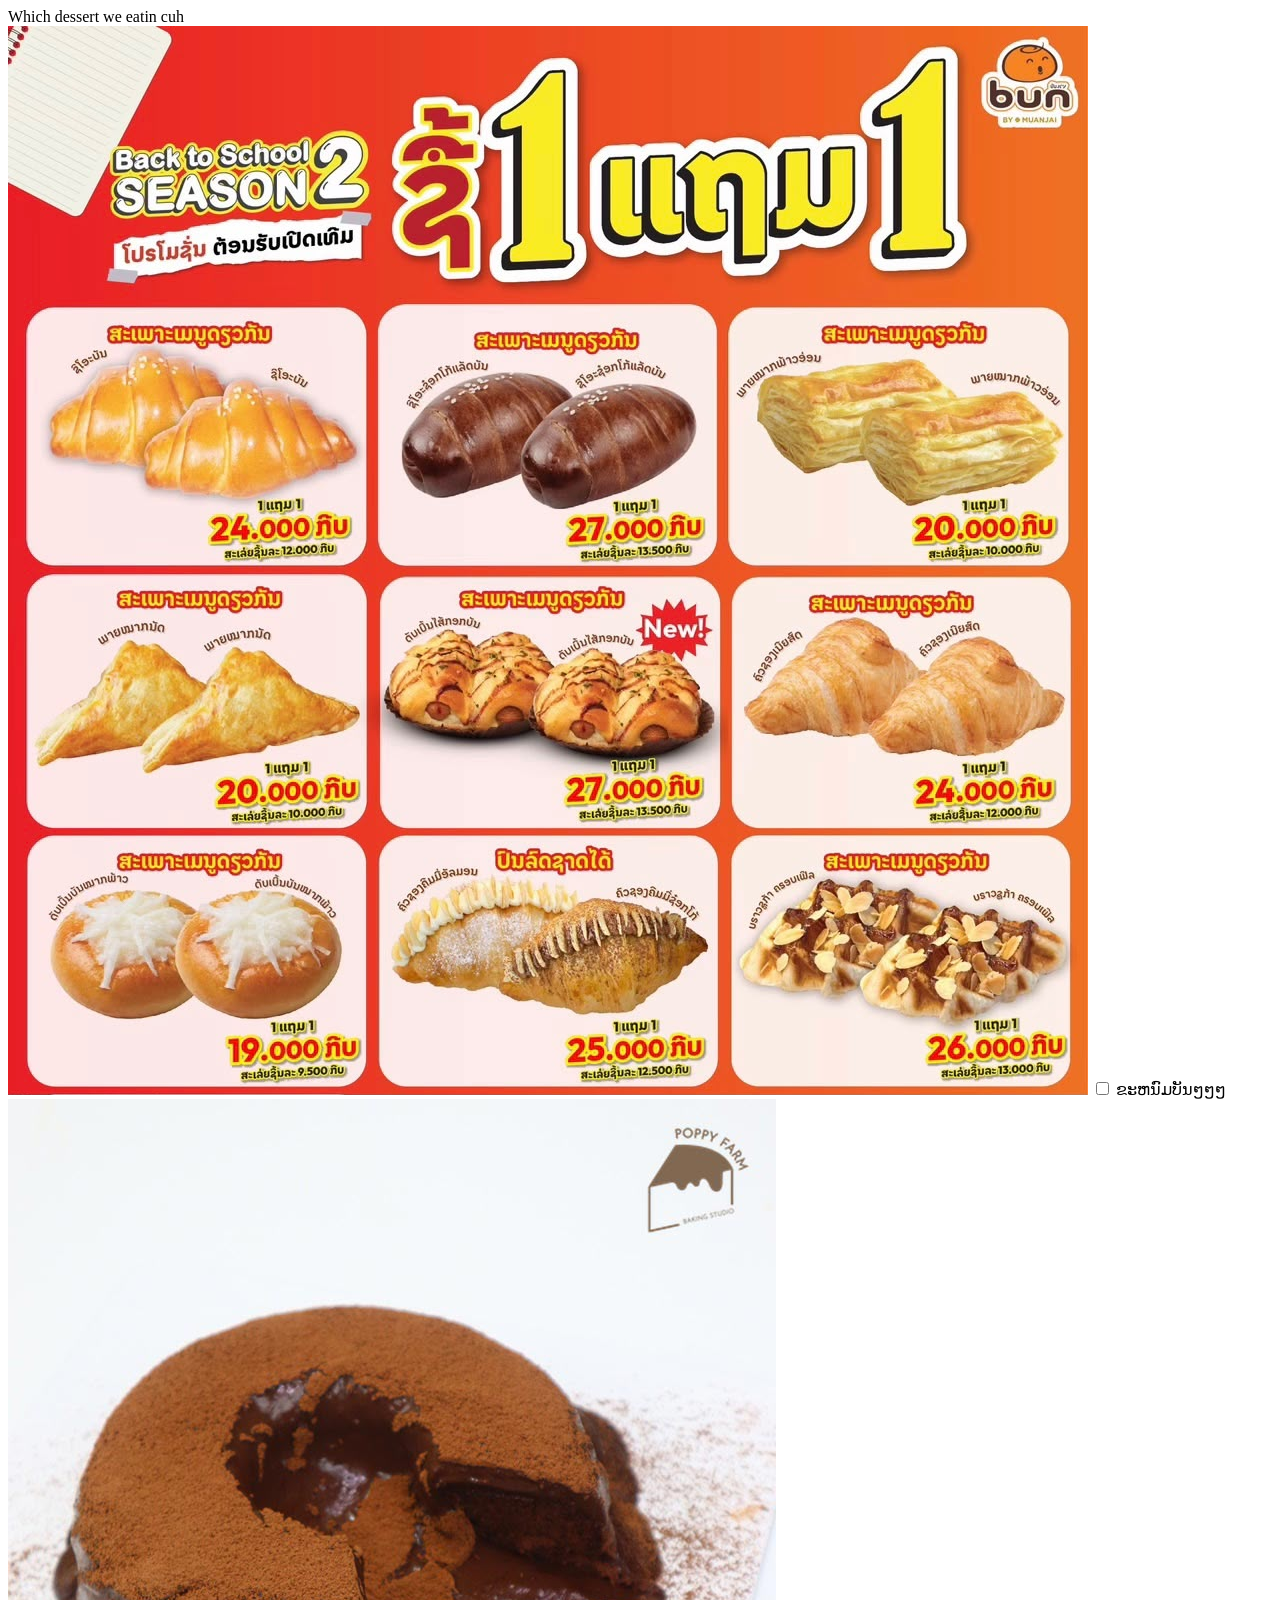
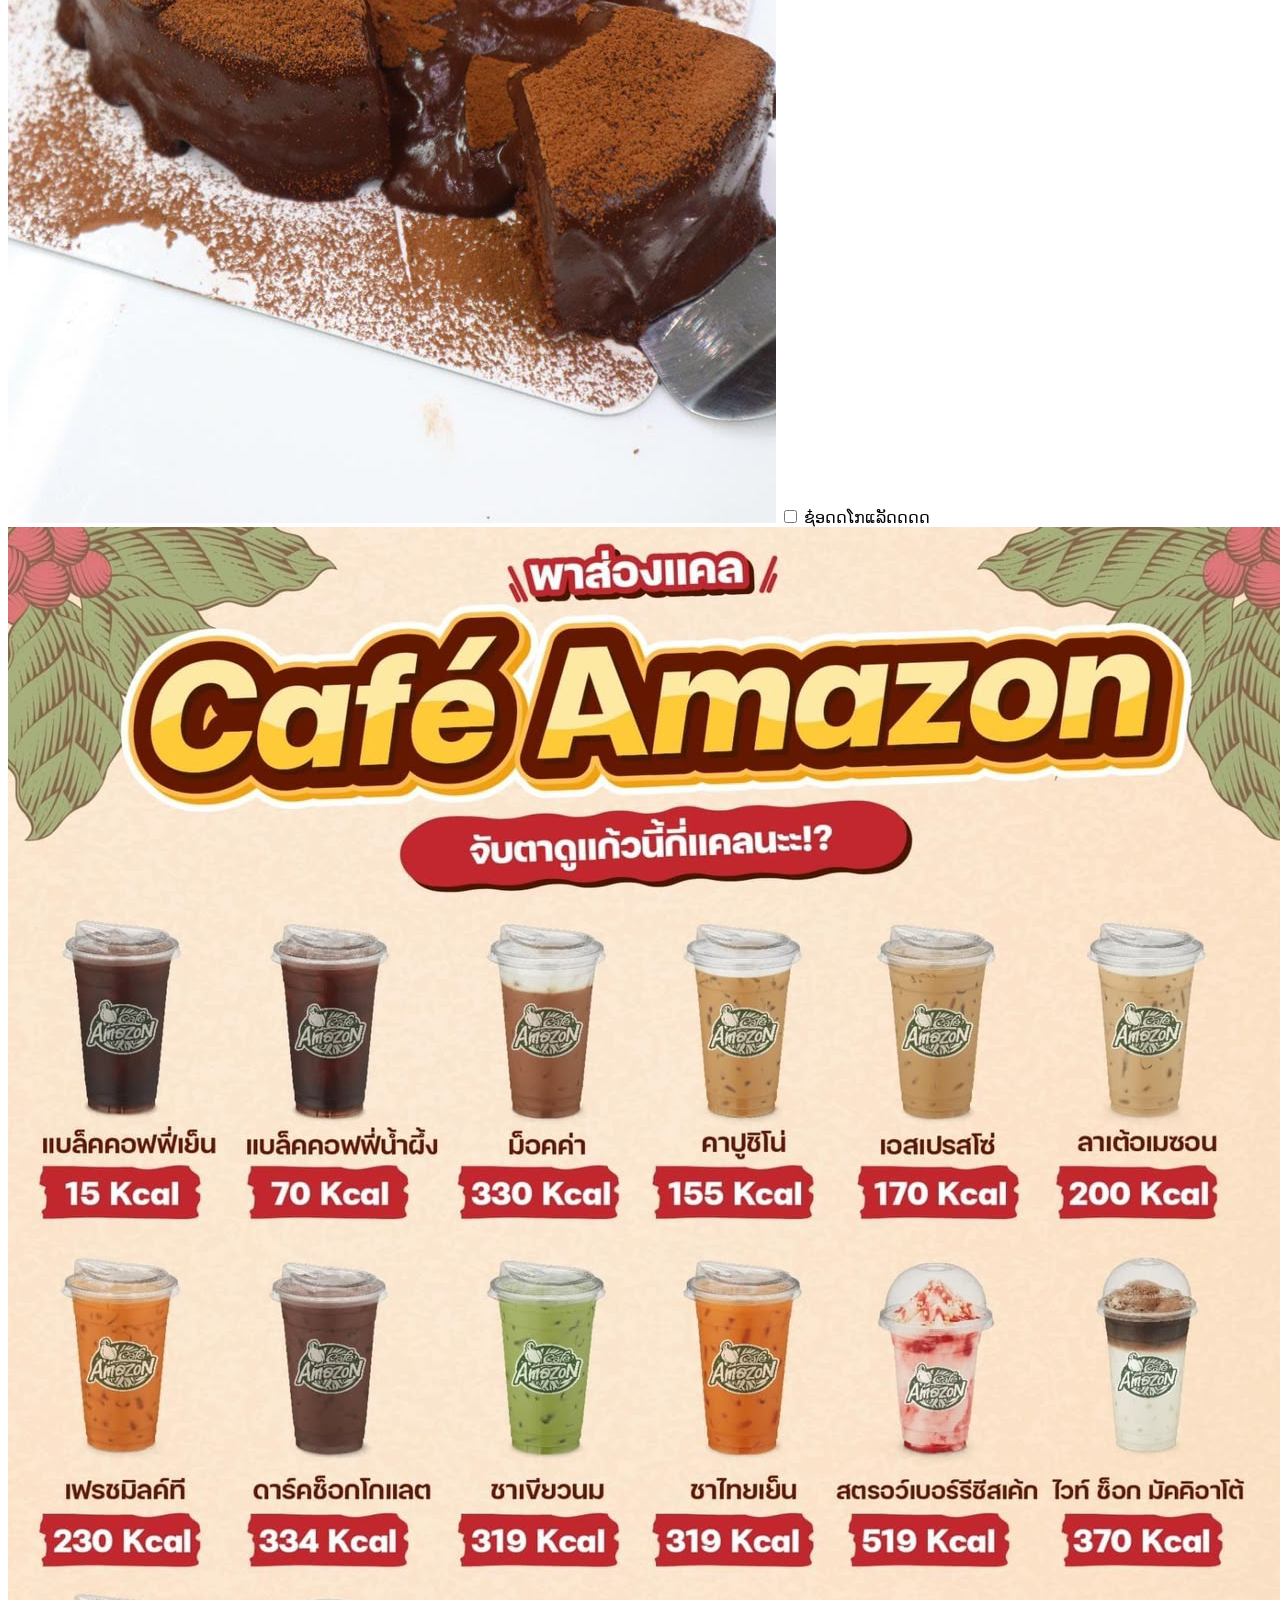
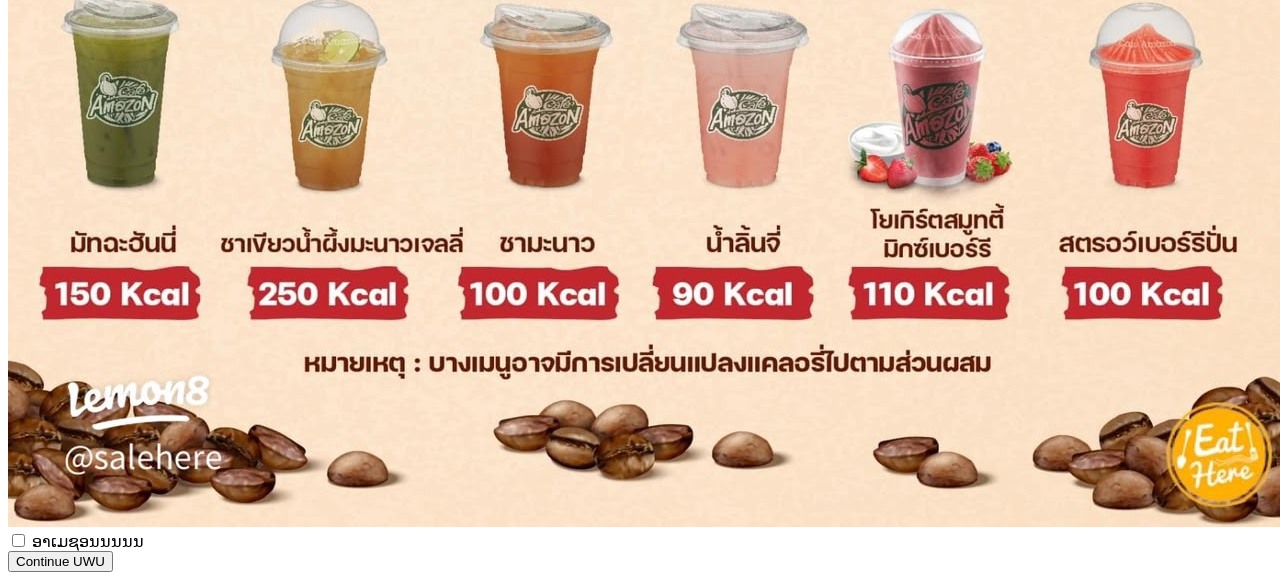
==== dessert.html @ bdf18360 "Update dessert images and labels Updated dessert images and labels with new references and translati" ====
<!DOCTYPE html>
<html lang="en">
  <head>
    <meta charset="UTF-8" />
    <meta name="viewport" content="width=device-width, initial-scale=1.0" />
    <title>Dessert</title>
    <link rel="stylesheet" href="css/dessert.css" />
  </head>
  <body>
    <div id="dessertquestion">Which dessert we eatin cuh</div>

    <div class="dessert-selection">
      <div class="dessert-item">
        <img src="11.jpeg" alt="boba" />
        <label
          ><input type="checkbox" name="dessert" value="boba" /> ຂະຫນົມບັນໆໆໆ</label
        >
      </div>
      <div class="dessert-item">
        <img src="22.jpeg" alt="churro" />
        <label
          ><input type="checkbox" name="dessert" value="churro" /> ຊ໋ອດດໂກແລັດດດດ</label
        >
      </div>
      <div class="dessert-item">
        <img src="33.jpeg" alt="che" />
        <label><input type="checkbox" name="dessert" value="che" /> ອາເມຊອນນນນນ</label>
      </div>
    </div>
    <button class="button" onclick="location.href='activities.html'">
      Continue UWU
    </button>
  </body>
</html>
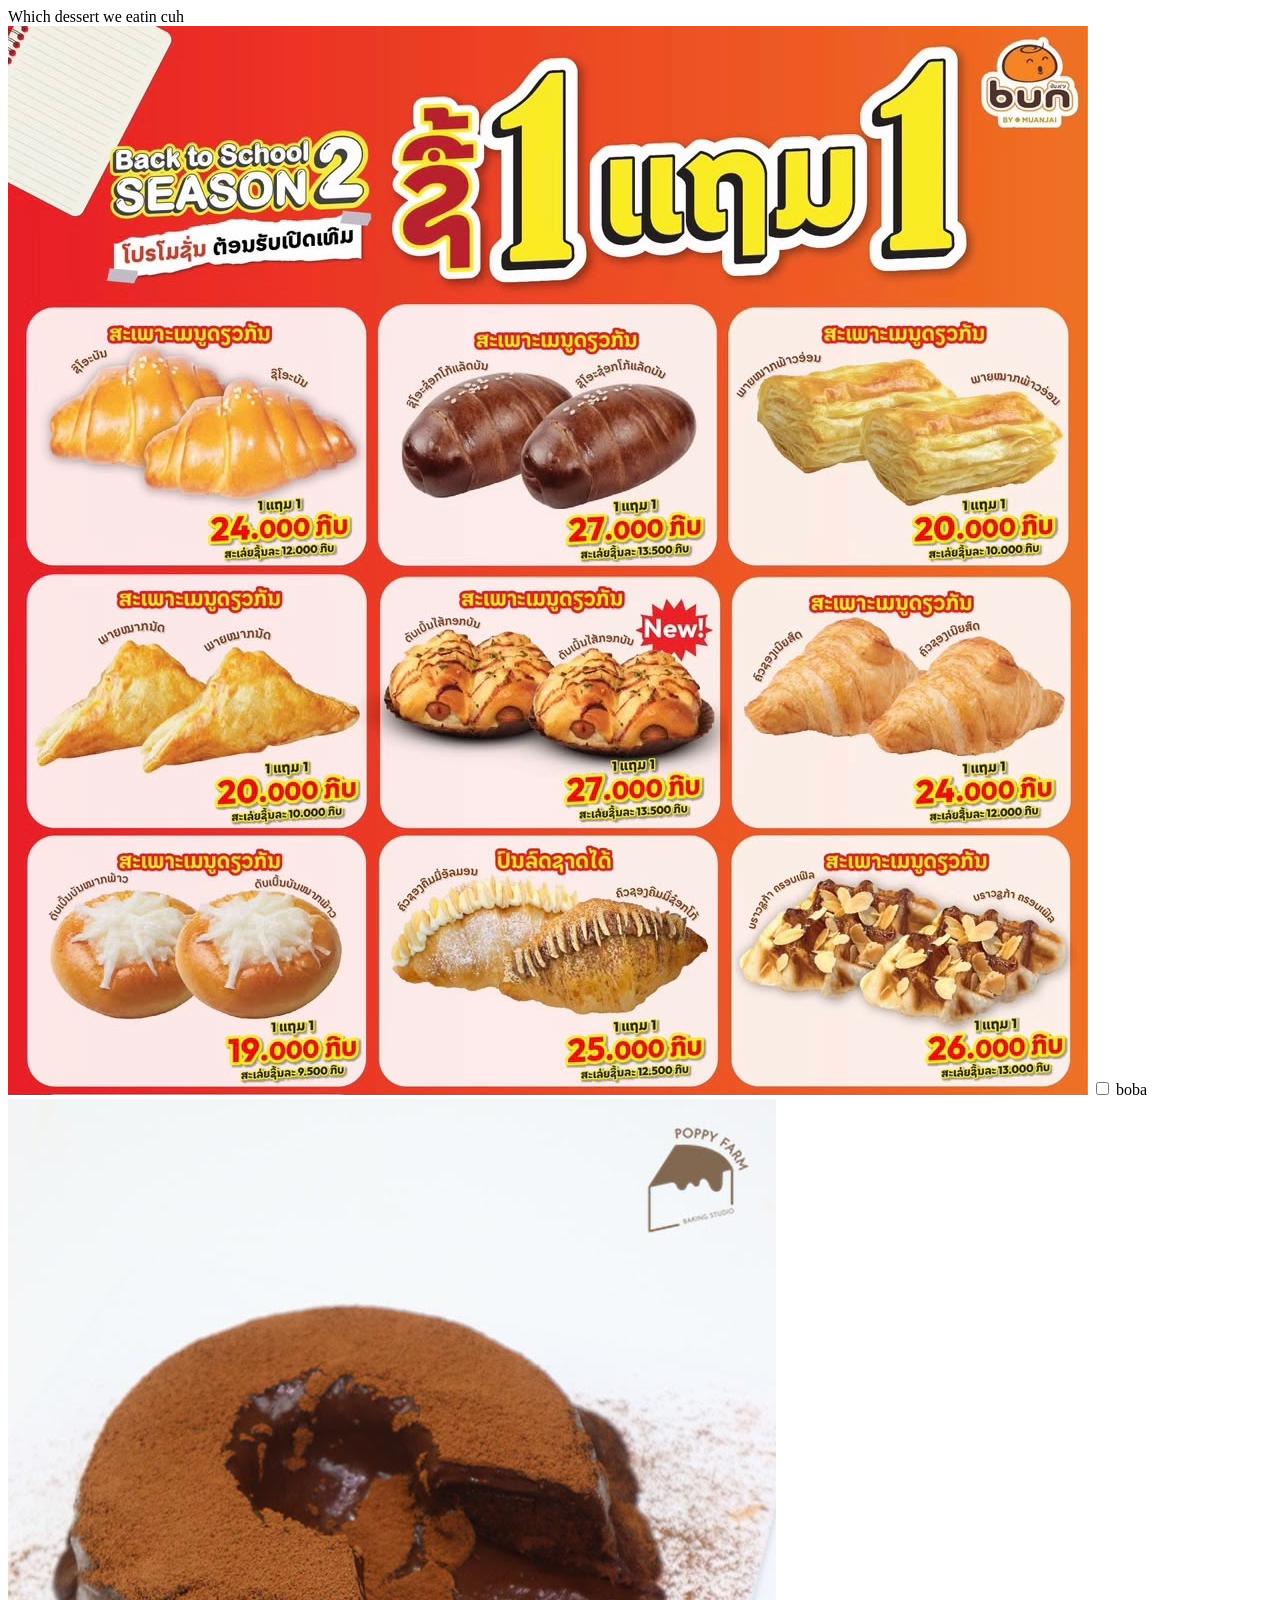
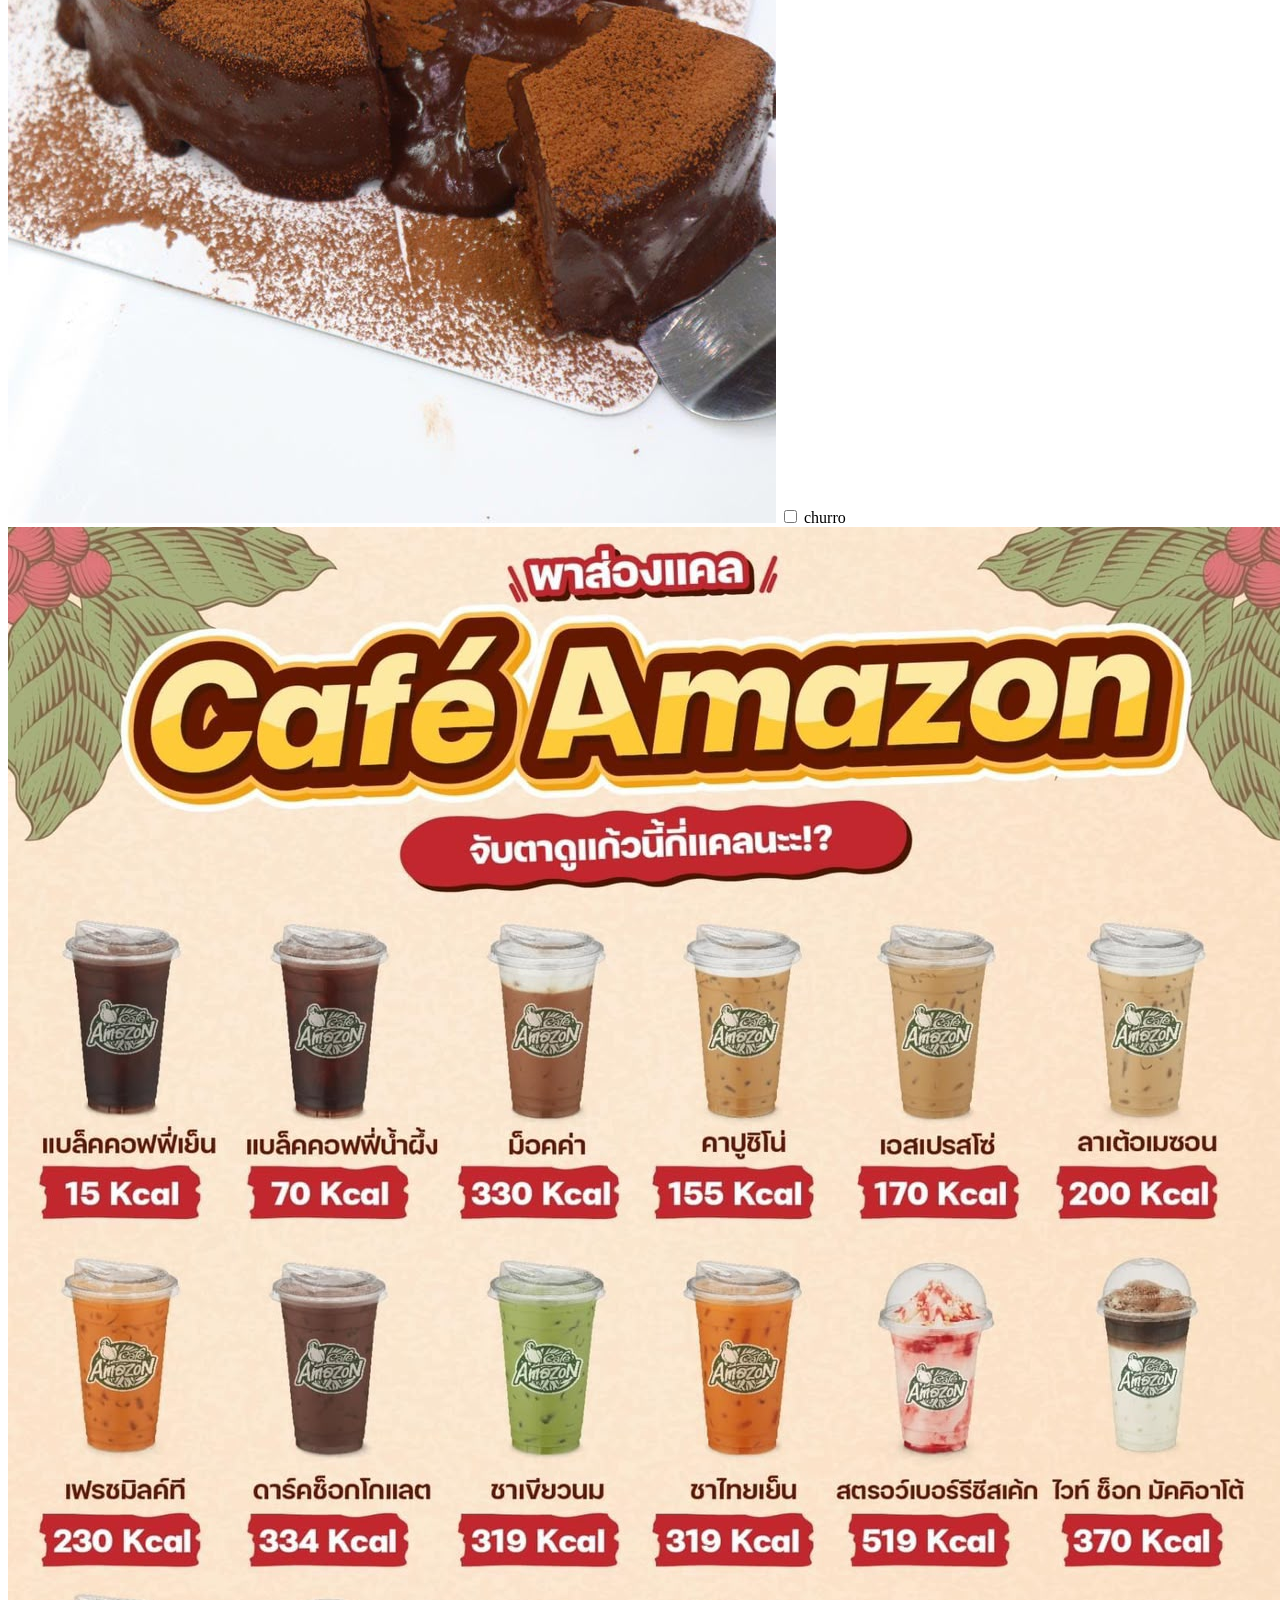
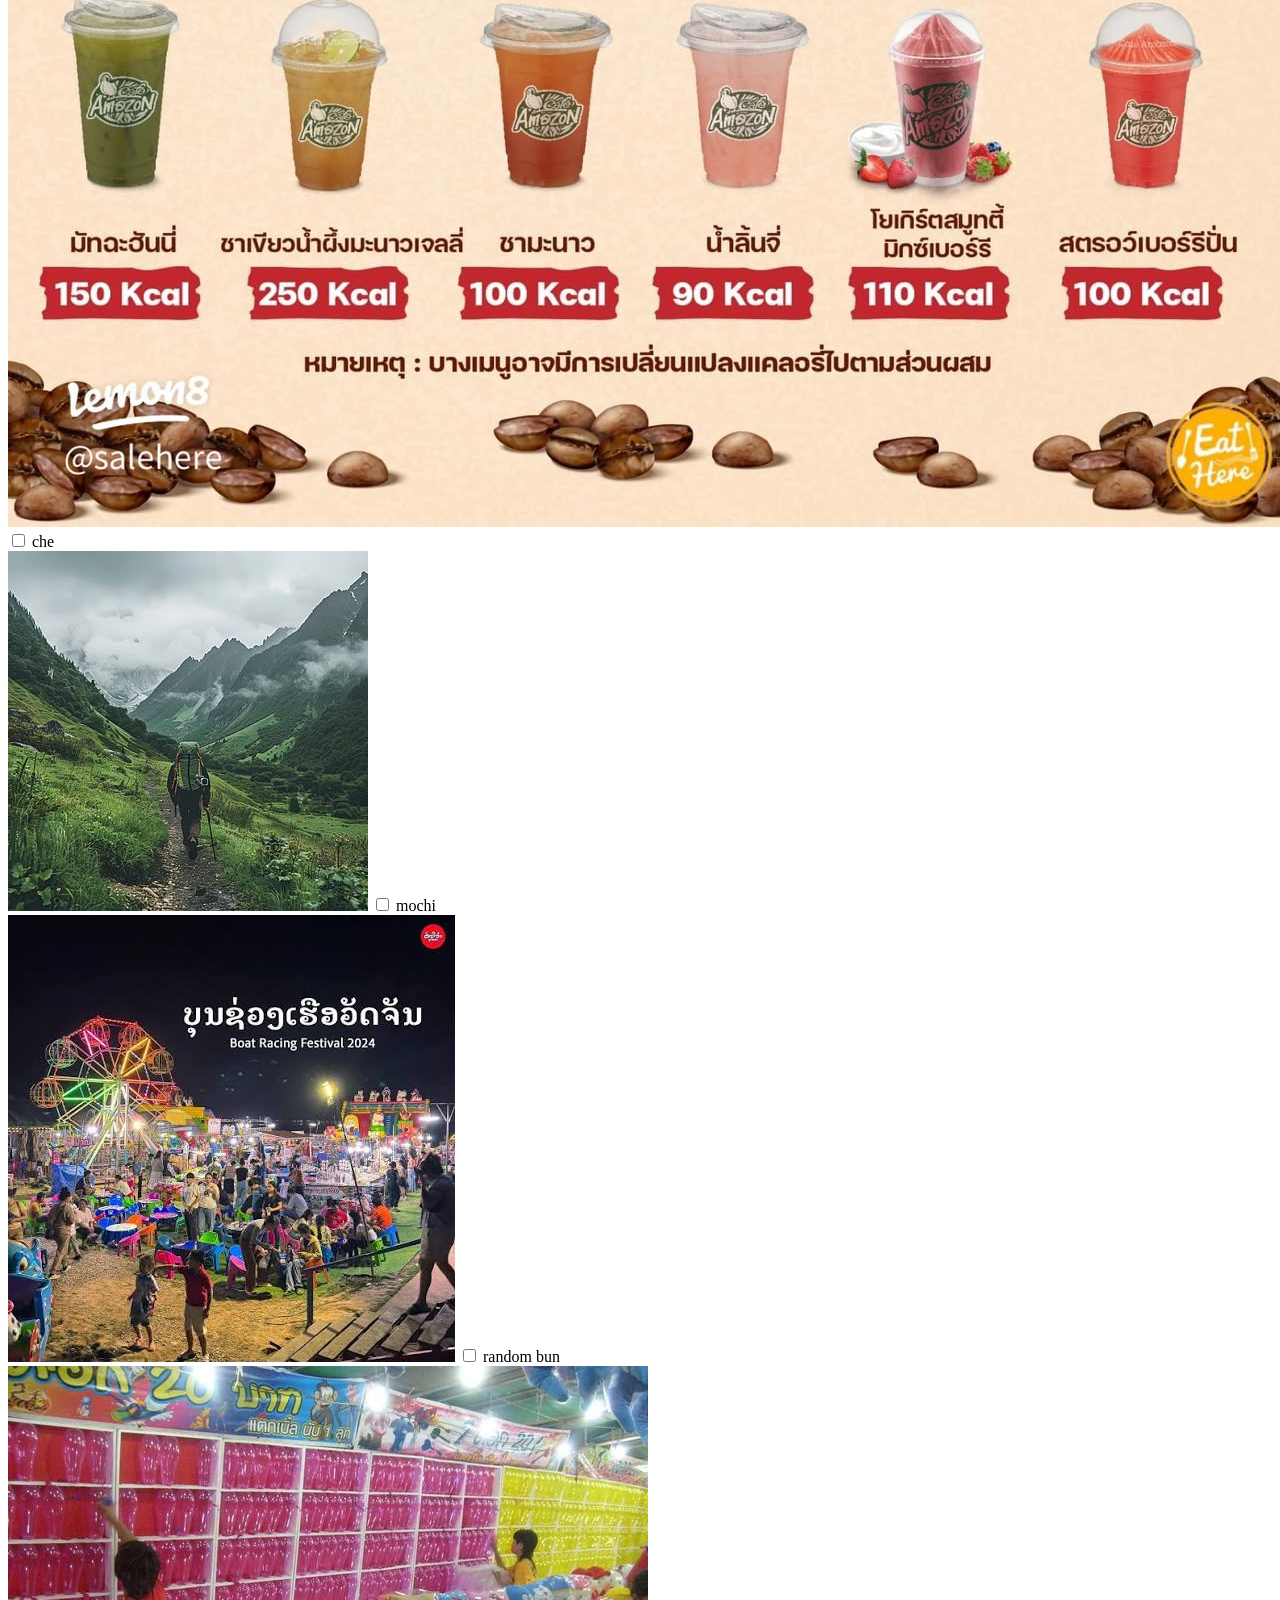
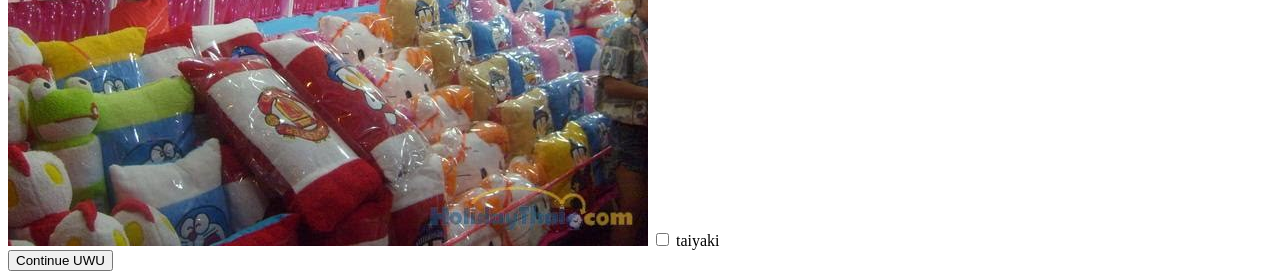
==== commit aae4692d: "Refactor dessert item labels and add new desserts Updated dessert labels for better readability and " ====
--- a/dessert.html
+++ b/dessert.html
@@ -13,18 +13,38 @@
       <div class="dessert-item">
         <img src="11.jpeg" alt="boba" />
         <label
-          ><input type="checkbox" name="dessert" value="boba" /> ຂະຫນົມບັນໆໆໆ</label
+          ><input type="checkbox" name="dessert" value="boba" /> boba</label
         >
       </div>
       <div class="dessert-item">
         <img src="22.jpeg" alt="churro" />
         <label
-          ><input type="checkbox" name="dessert" value="churro" /> ຊ໋ອດດໂກແລັດດດດ</label
+          ><input type="checkbox" name="dessert" value="churro" /> churro</label
         >
       </div>
       <div class="dessert-item">
         <img src="33.jpeg" alt="che" />
-        <label><input type="checkbox" name="dessert" value="che" /> ອາເມຊອນນນນນ</label>
+        <label><input type="checkbox" name="dessert" value="che" /> che</label>
+      </div>
+      <div class="dessert-item">
+        <img src="111.jpeg" alt="mochi" />
+        <label
+          ><input type="checkbox" name="dessert" value="mochi" /> mochi</label
+        >
+      </div>
+      <div class="dessert-item">
+        <img src="222.jpeg" alt="randombun" />
+        <label
+          ><input type="checkbox" name="dessert" value="randombun" /> random
+          bun</label
+        >
+      </div>
+      <div class="dessert-item">
+        <img src="333.jpeg" alt="taiyaki" />
+        <label
+          ><input type="checkbox" name="dessert" value="taiyaki" />
+          taiyaki</label
+        >
       </div>
     </div>
     <button class="button" onclick="location.href='activities.html'">
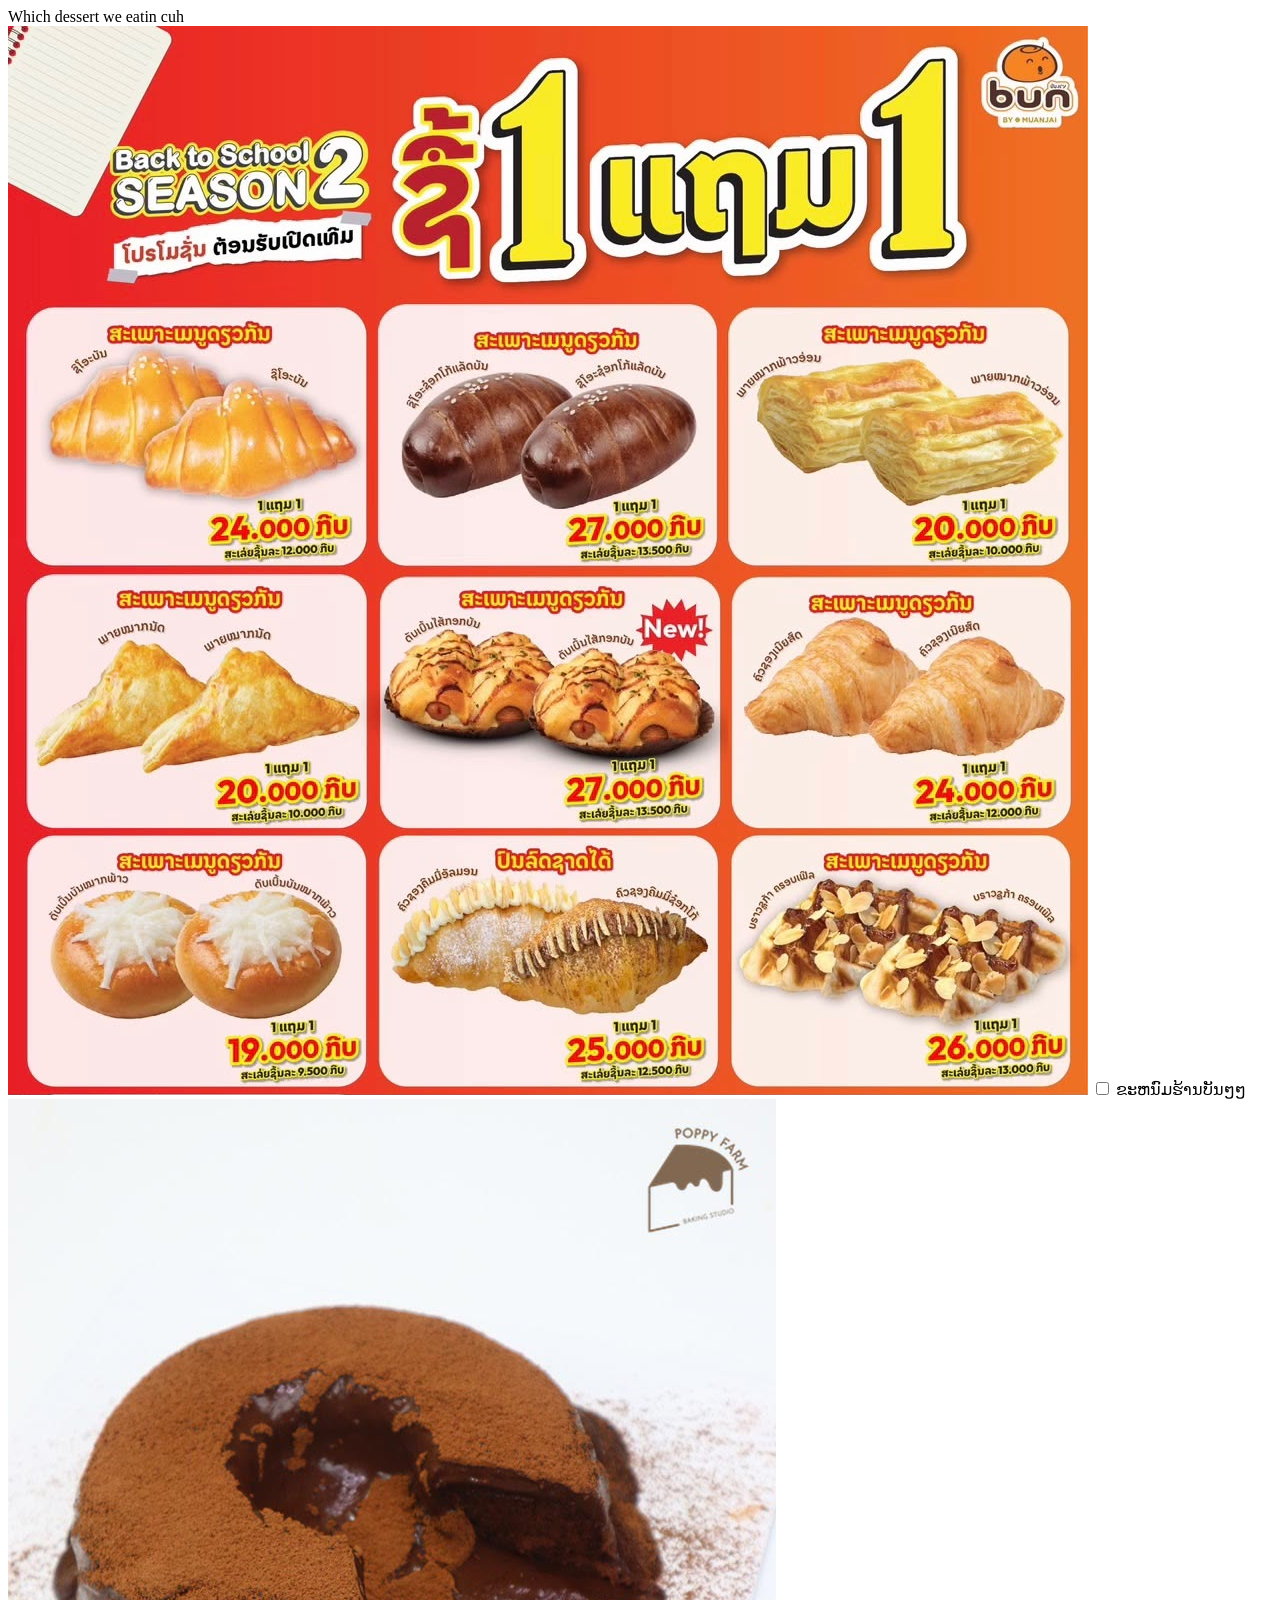
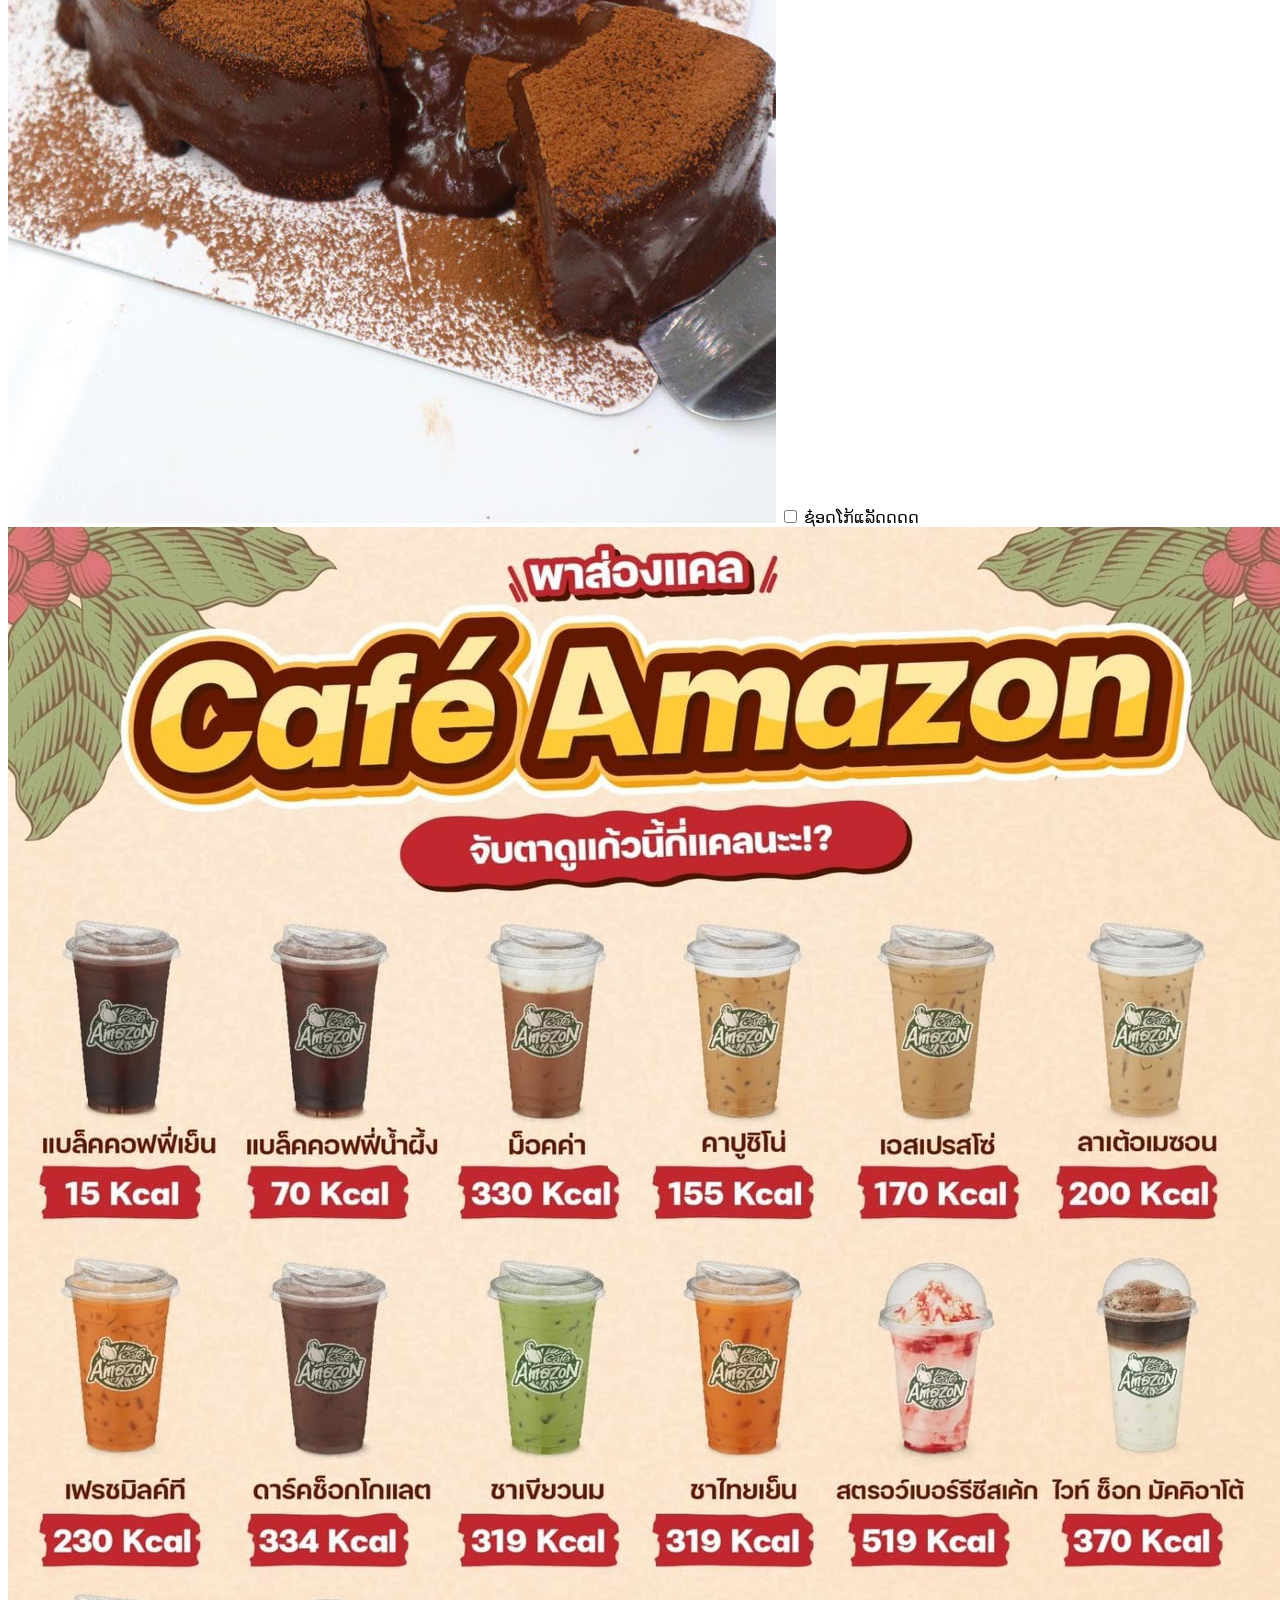
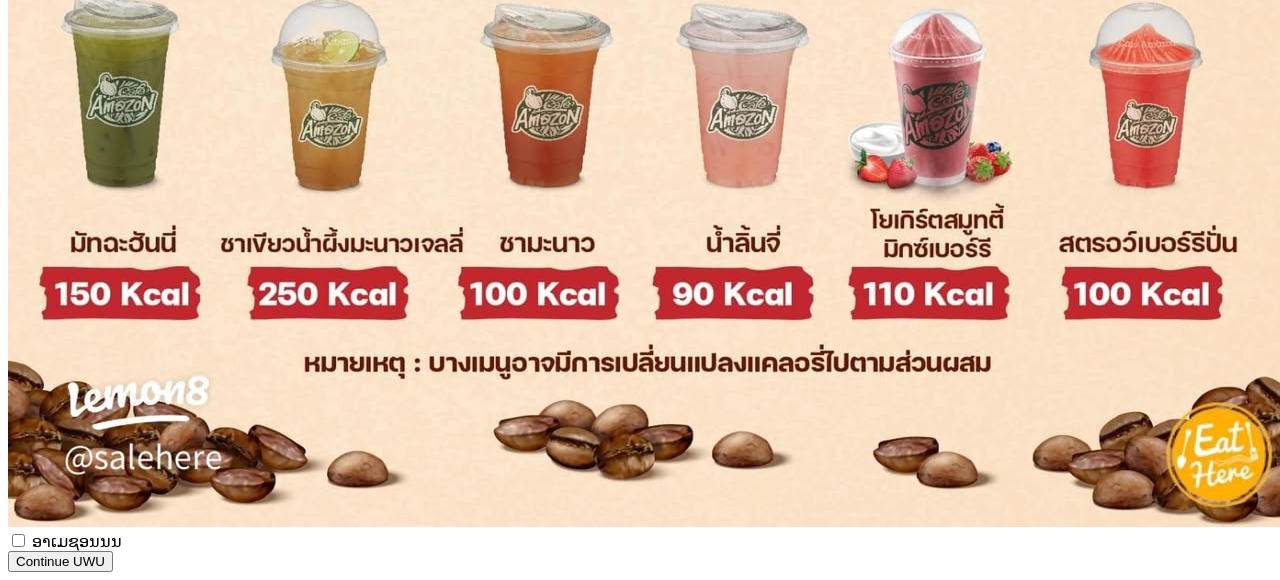
==== commit 176b19e1: "Revise dessert names and remove unused items Updated dessert options with new names and removed some" ====
--- a/dessert.html
+++ b/dessert.html
@@ -13,38 +13,18 @@
       <div class="dessert-item">
         <img src="11.jpeg" alt="boba" />
         <label
-          ><input type="checkbox" name="dessert" value="boba" /> boba</label
+          ><input type="checkbox" name="dessert" value="boba" /> ຂະຫນົມຮ້ານບັນໆໆ</label
         >
       </div>
       <div class="dessert-item">
         <img src="22.jpeg" alt="churro" />
         <label
-          ><input type="checkbox" name="dessert" value="churro" /> churro</label
+          ><input type="checkbox" name="dessert" value="churro" /> ຊ໋ອດໂກ້ແລັດດດດ</label
         >
       </div>
       <div class="dessert-item">
         <img src="33.jpeg" alt="che" />
-        <label><input type="checkbox" name="dessert" value="che" /> che</label>
-      </div>
-      <div class="dessert-item">
-        <img src="111.jpeg" alt="mochi" />
-        <label
-          ><input type="checkbox" name="dessert" value="mochi" /> mochi</label
-        >
-      </div>
-      <div class="dessert-item">
-        <img src="222.jpeg" alt="randombun" />
-        <label
-          ><input type="checkbox" name="dessert" value="randombun" /> random
-          bun</label
-        >
-      </div>
-      <div class="dessert-item">
-        <img src="333.jpeg" alt="taiyaki" />
-        <label
-          ><input type="checkbox" name="dessert" value="taiyaki" />
-          taiyaki</label
-        >
+        <label><input type="checkbox" name="dessert" value="che" /> ອາເມຊອນນນ</label>
       </div>
     </div>
     <button class="button" onclick="location.href='activities.html'">
